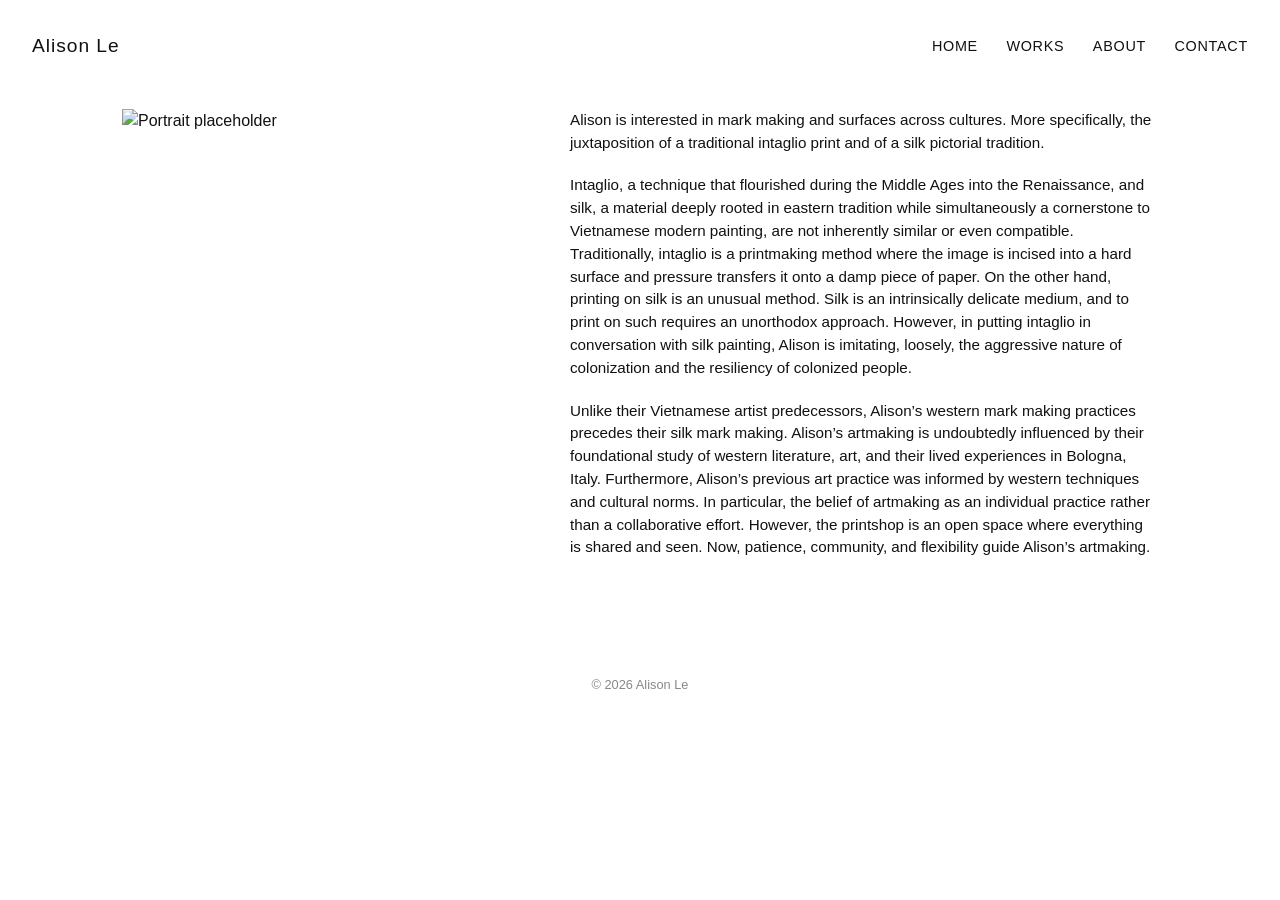
==== about.html @ 1fef97bd "initial site" ====
<!DOCTYPE html>
<html lang="en">
<head>
  <meta charset="UTF-8">
  <meta name="viewport" content="width=device-width, initial-scale=1.0">
  <title>Alison Le — Info</title>
  <link rel="stylesheet" href="css/style.css">
</head>
<body>
  <header>
    <h1 class="site-title">Alison Le</h1>
    <nav>
      <a href="index.html">Home</a>
      <a href="works.html">Works</a>
      <a href="about.html">About</a>
      <a href="contact.html">Contact</a>
    </nav>
  </header>

  <main class="info-page">
    <div class="info-image">
      <img src="https://placehold.co/600x750?text=Placeholder+Image" alt="Portrait placeholder">
    </div>

    <div class="info-text">
      <p>Alison is interested in mark making and surfaces across cultures. More specifically, the juxtaposition of a traditional intaglio print and of a silk pictorial tradition.</p>

      <p>Intaglio, a technique that flourished during the Middle Ages into the Renaissance, and silk, a material deeply rooted in eastern tradition while simultaneously a cornerstone to Vietnamese modern painting, are not inherently similar or even compatible. Traditionally, intaglio is a printmaking method where the image is incised into a hard surface and pressure transfers it onto a damp piece of paper. On the other hand, printing on silk is an unusual method. Silk is an intrinsically delicate medium, and to print on such requires an unorthodox approach. However, in putting intaglio in conversation with silk painting, Alison is imitating, loosely, the aggressive nature of colonization and the resiliency of colonized people.</p>

      <p>Unlike their Vietnamese artist predecessors, Alison&rsquo;s western mark making practices precedes their silk mark making. Alison&rsquo;s artmaking is undoubtedly influenced by their foundational study of western literature, art, and their lived experiences in Bologna, Italy. Furthermore, Alison&rsquo;s previous art practice was informed by western techniques and cultural norms. In particular, the belief of artmaking as an individual practice rather than a collaborative effort. However, the printshop is an open space where everything is shared and seen. Now, patience, community, and flexibility guide Alison&rsquo;s artmaking.</p>
    </div>
  </main>

  <footer>
    <p>&copy; 2026 Alison Le</p>
  </footer>
</body>
</html>
---- css/style.css ----
* { box-sizing: border-box; margin: 0; padding: 0; }

body {
  font-family: 'Helvetica Neue', Arial, sans-serif;
  color: #111;
  background: #fff;
  line-height: 1.5;
}

header {
  display: flex;
  justify-content: space-between;
  align-items: center;
  padding: 2rem;
}

.site-title {
  font-size: 1.2rem;
  font-weight: 500;
  letter-spacing: 0.05em;
}

nav a {
  margin-left: 1.5rem;
  text-decoration: none;
  color: #111;
  font-size: 0.9rem;
  text-transform: uppercase;
  letter-spacing: 0.05em;
}

nav a:hover { opacity: 0.6; }

.gallery-grid {
  display: grid;
  grid-template-columns: repeat(auto-fill, minmax(280px, 1fr));
  gap: 1.5rem;
  padding: 1rem 2rem 3rem;
}

.gallery-item img {
  width: 100%;
  height: auto;
  display: block;
}

footer {
  text-align: center;
  padding: 2rem;
  font-size: 0.8rem;
  color: #888;
}

/* Works page entries */
.work-entry {
  margin-bottom: 3rem;
  max-width: 500px;
}

.work-entry img { width: 100%; margin-bottom: 0.75rem; }
.work-entry .details { font-size: 0.9rem; color: #444; }
.work-entry .status { font-style: italic; }

/* Info / About page */
.info-page {
  display: flex;
  flex-wrap: wrap;
  gap: 3rem;
  padding: 1rem 2rem 4rem;
  max-width: 1100px;
  margin: 0 auto;
  align-items: flex-start;
}

.info-image {
  flex: 1 1 320px;
  max-width: 400px;
}

.info-image img {
  width: 100%;
  height: auto;
  display: block;
}

.info-text {
  flex: 2 1 400px;
  font-size: 0.95rem;
}

.info-text p {
  margin-bottom: 1.25rem;
}

@media (max-width: 700px) {
  .info-page { gap: 2rem; }
  .info-image { max-width: 100%; }
}
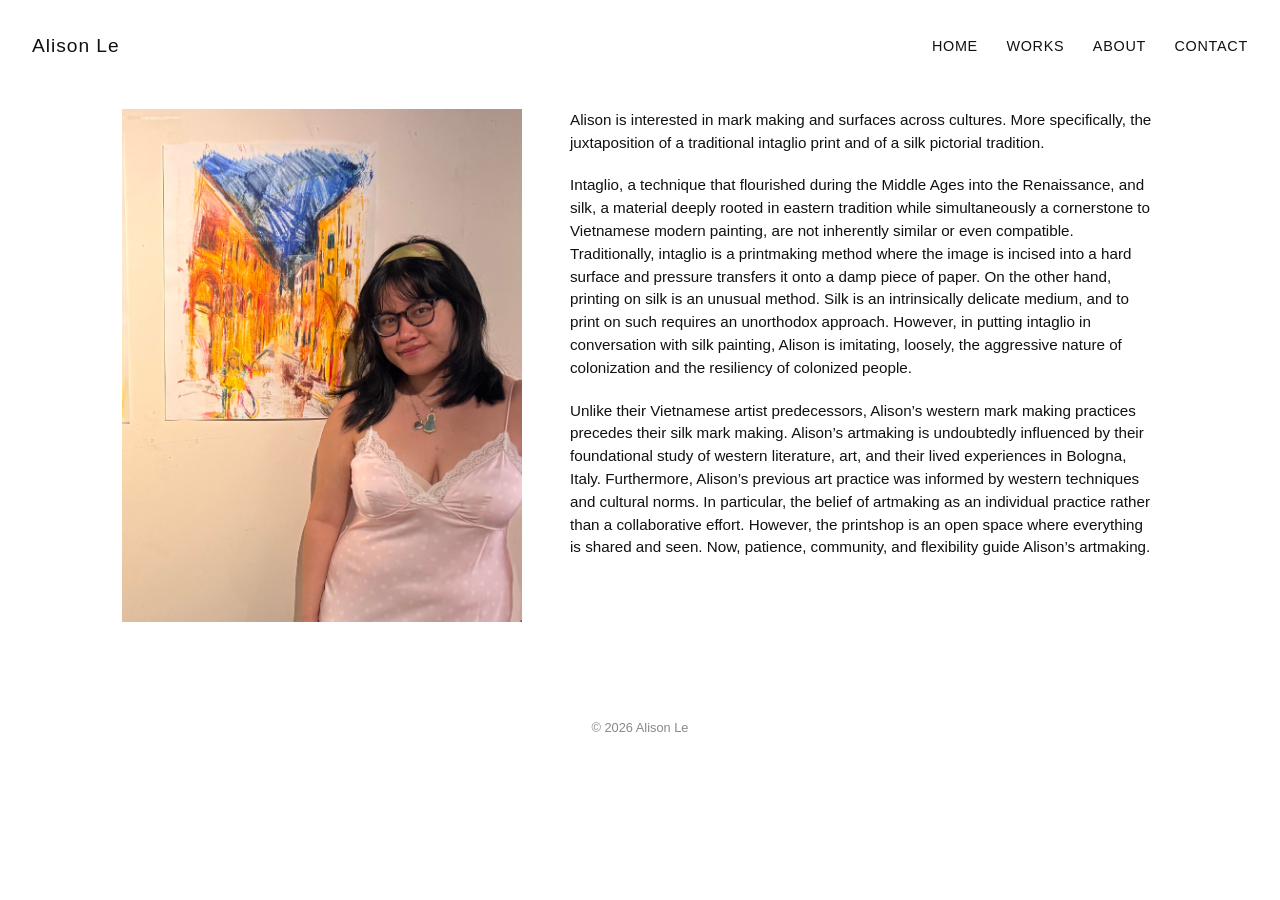
==== commit 8f4cf198: "more images" ====
--- a/about.html
+++ b/about.html
@@ -13,13 +13,13 @@
       <a href="index.html">Home</a>
       <a href="works.html">Works</a>
       <a href="about.html">About</a>
-      <a href="contact.html">Contact</a>
+      <a href="mailto:alisonle2046@gmail.com">Contact</a>
     </nav>
   </header>
 
   <main class="info-page">
     <div class="info-image">
-      <img src="https://placehold.co/600x750?text=Placeholder+Image" alt="Portrait placeholder">
+      <img src="alisons-art/alison-headshot.jpg" alt="Alison Le headshot">
     </div>
 
     <div class="info-text">
--- a/css/style.css
+++ b/css/style.css
@@ -13,6 +13,10 @@
   justify-content: space-between;
   align-items: center;
   padding: 2rem;
+  position: sticky;
+  top: 0;
+  background: #fff;
+  z-index: 100;
 }
 
 .site-title {
@@ -34,7 +38,7 @@
 
 .gallery-grid {
   display: grid;
-  grid-template-columns: repeat(auto-fill, minmax(280px, 1fr));
+  grid-template-columns: repeat(3, 1fr);
   gap: 1.5rem;
   padding: 1rem 2rem 3rem;
 }
@@ -52,15 +56,30 @@
   color: #888;
 }
 
-/* Works page entries */
-.work-entry {
-  margin-bottom: 3rem;
-  max-width: 500px;
+/* Works page — 3-column grid */
+.works-grid {
+  display: grid;
+  grid-template-columns: repeat(3, 1fr);
+  gap: 2rem;
+  padding: 1rem 2rem 4rem;
 }
 
-.work-entry img { width: 100%; margin-bottom: 0.75rem; }
-.work-entry .details { font-size: 0.9rem; color: #444; }
-.work-entry .status { font-style: italic; }
+.work-entry {
+  max-width: 100%;
+}
+
+.work-entry img {
+  width: 100%;
+  height: auto;
+  display: block;
+  margin-bottom: 0.5rem;
+}
+
+.work-title {
+  font-size: 0.85rem;
+  color: #444;
+  text-align: left;
+}
 
 /* Info / About page */
 .info-page {
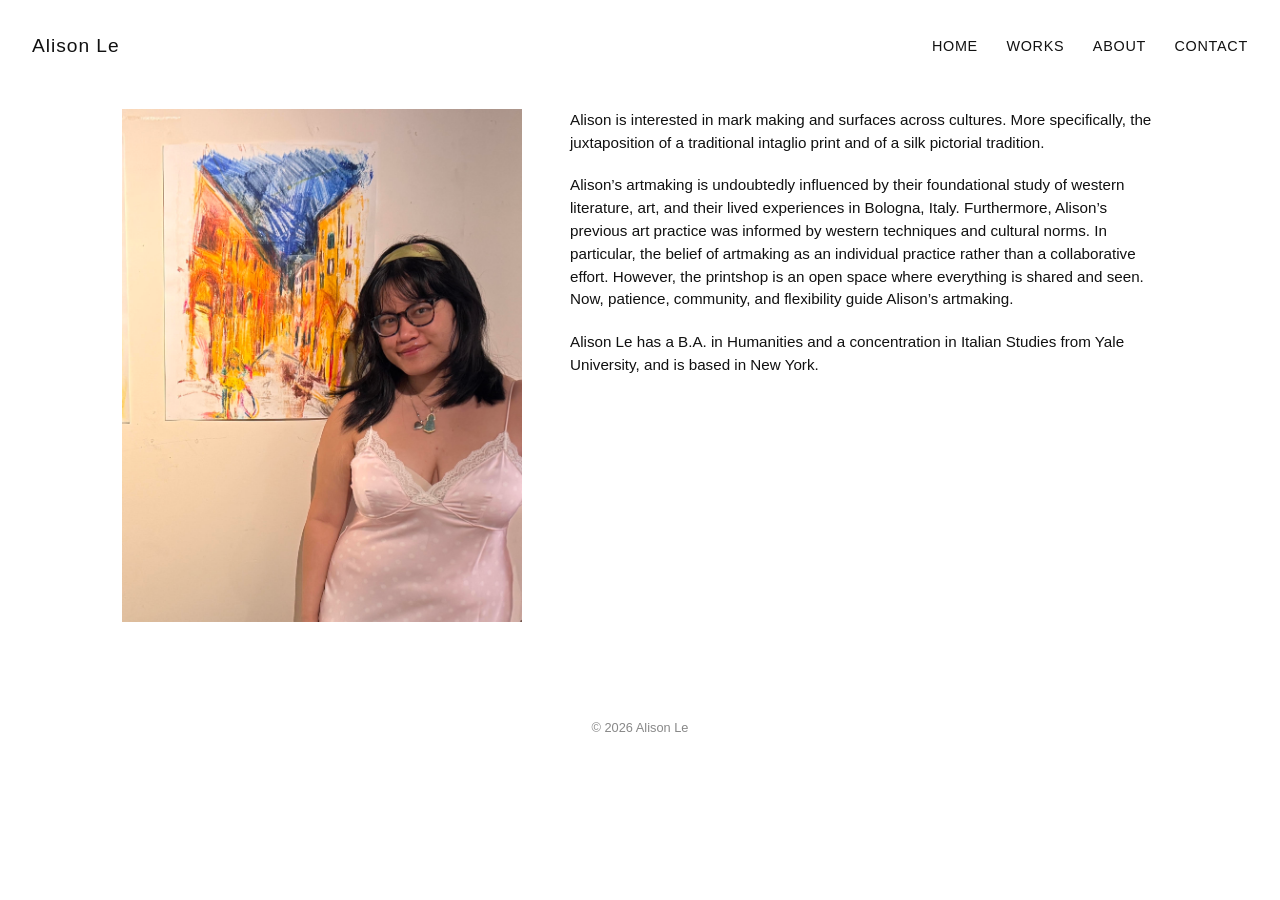
==== commit 7b954162: "next version" ====
--- a/about.html
+++ b/about.html
@@ -3,7 +3,10 @@
 <head>
   <meta charset="UTF-8">
   <meta name="viewport" content="width=device-width, initial-scale=1.0">
-  <title>Alison Le — Info</title>
+  <meta http-equiv="Cache-Control" content="no-cache, no-store, must-revalidate">
+  <meta http-equiv="Pragma" content="no-cache">
+  <meta http-equiv="Expires" content="0">
+  <title>Alison Le Info</title>
   <link rel="stylesheet" href="css/style.css">
 </head>
 <body>
@@ -24,10 +27,8 @@
 
     <div class="info-text">
       <p>Alison is interested in mark making and surfaces across cultures. More specifically, the juxtaposition of a traditional intaglio print and of a silk pictorial tradition.</p>
-
-      <p>Intaglio, a technique that flourished during the Middle Ages into the Renaissance, and silk, a material deeply rooted in eastern tradition while simultaneously a cornerstone to Vietnamese modern painting, are not inherently similar or even compatible. Traditionally, intaglio is a printmaking method where the image is incised into a hard surface and pressure transfers it onto a damp piece of paper. On the other hand, printing on silk is an unusual method. Silk is an intrinsically delicate medium, and to print on such requires an unorthodox approach. However, in putting intaglio in conversation with silk painting, Alison is imitating, loosely, the aggressive nature of colonization and the resiliency of colonized people.</p>
-
-      <p>Unlike their Vietnamese artist predecessors, Alison&rsquo;s western mark making practices precedes their silk mark making. Alison&rsquo;s artmaking is undoubtedly influenced by their foundational study of western literature, art, and their lived experiences in Bologna, Italy. Furthermore, Alison&rsquo;s previous art practice was informed by western techniques and cultural norms. In particular, the belief of artmaking as an individual practice rather than a collaborative effort. However, the printshop is an open space where everything is shared and seen. Now, patience, community, and flexibility guide Alison&rsquo;s artmaking.</p>
+      <p> Alison&rsquo;s artmaking is undoubtedly influenced by their foundational study of western literature, art, and their lived experiences in Bologna, Italy. Furthermore, Alison&rsquo;s previous art practice was informed by western techniques and cultural norms. In particular, the belief of artmaking as an individual practice rather than a collaborative effort. However, the printshop is an open space where everything is shared and seen. Now, patience, community, and flexibility guide Alison&rsquo;s artmaking.</p>
+      <p>Alison Le has a B.A. in Humanities and a concentration in Italian Studies from Yale University, and is based in New York.</p>
     </div>
   </main>
 
--- a/css/style.css
+++ b/css/style.css
@@ -1,8 +1,10 @@
+
+@import url('https://api.fontshare.com/v2/css?f[]=satoshi@400,500,700&display=swap');
 
 * { box-sizing: border-box; margin: 0; padding: 0; }
 
 body {
-  font-family: 'Helvetica Neue', Arial, sans-serif;
+  font-family: 'Satoshi', 'Helvetica Neue', Arial, sans-serif;
   color: #111;
   background: #fff;
   line-height: 1.5;
@@ -56,12 +58,55 @@
   color: #888;
 }
 
-/* Works page — 3-column grid */
+/* Works page — sidebar + grid layout */
+.works-layout {
+  display: flex;
+  gap: 2rem;
+  padding: 1rem 2rem 4rem;
+}
+
+.sidebar {
+  flex: 0 0 200px;
+  position: sticky;
+  top: 5rem;
+  align-self: flex-start;
+}
+
+.sidebar-nav h2 {
+  font-size: 0.9rem;
+  font-weight: 500;
+  text-transform: uppercase;
+  letter-spacing: 0.05em;
+  margin-bottom: 1rem;
+}
+
+.sidebar-nav ul {
+  list-style: none;
+}
+
+.sidebar-nav li {
+  margin-bottom: 0.5rem;
+}
+
+.sidebar-nav a {
+  text-decoration: none;
+  color: #444;
+  font-size: 0.85rem;
+  display: block;
+  padding: 0.2rem 0;
+  transition: color 0.2s;
+}
+
+.sidebar-nav a:hover {
+  color: #111;
+}
+
 .works-grid {
   display: grid;
   grid-template-columns: repeat(3, 1fr);
   gap: 2rem;
-  padding: 1rem 2rem 4rem;
+  flex: 1;
+  padding: 0;
 }
 
 .work-entry {
@@ -73,6 +118,45 @@
   height: auto;
   display: block;
   margin-bottom: 0.5rem;
+}
+
+/* Enlarged overlay view */
+.works-grid.viewing .work-entry:not(.active) {
+  display: none;
+}
+
+.works-grid.viewing .work-entry.active {
+  display: flex;
+  flex-direction: column;
+  justify-content: center;
+  align-items: center;
+  position: fixed;
+  top: 0;
+  left: 0;
+  width: 100%;
+  height: 100%;
+  background: rgba(255,255,255,0.95);
+  z-index: 200;
+  padding: 2rem;
+  max-width: 100%;
+}
+
+.works-grid.viewing .work-entry.active img {
+  max-height: 75vh;
+  max-width: 85vw;
+  width: auto;
+  height: auto;
+  object-fit: contain;
+  margin-bottom: 0.75rem;
+  cursor: pointer;
+}
+
+.work-caption {
+  font-size: 0.85rem;
+  color: #444;
+  text-align: center;
+  max-width: 600px;
+  line-height: 1.5;
 }
 
 .work-title {
